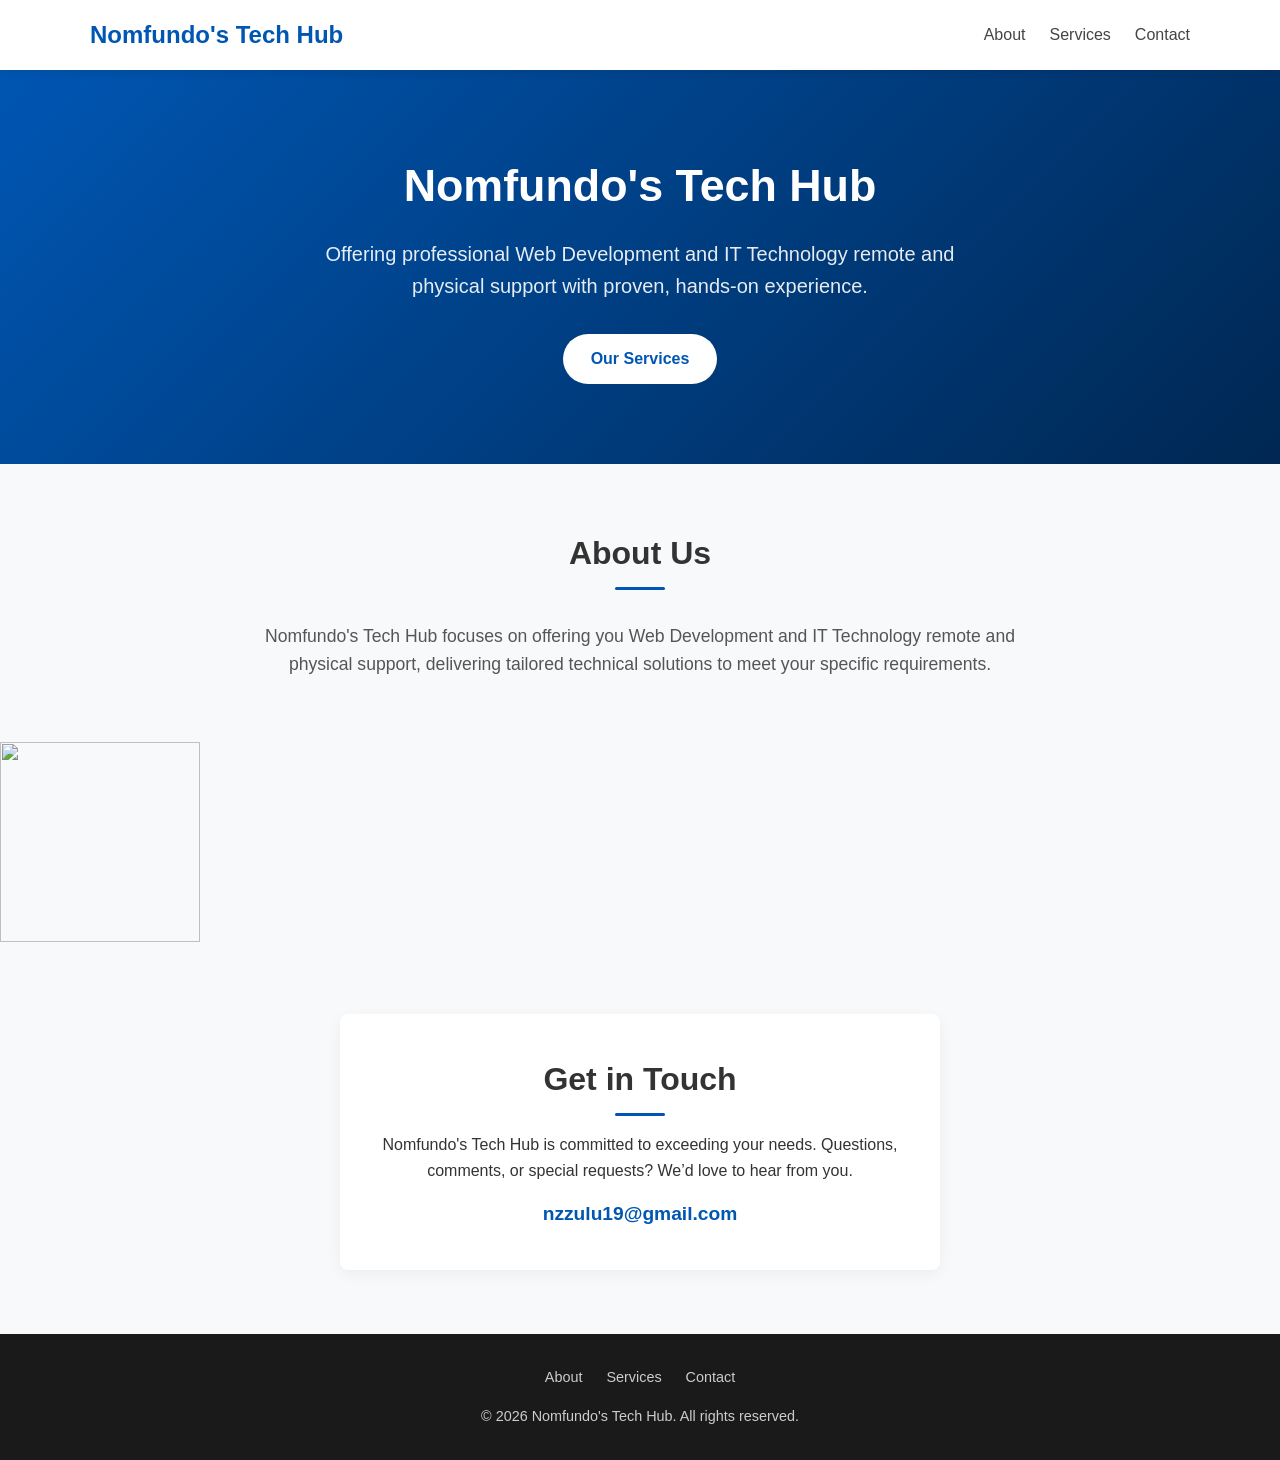
==== index.html @ b08ce613 "Rename Home.html to index.html" ====
<!DOCTYPE html>
<html lang="en">
<head> 
    <meta charset="UTF-8">
    <meta name="viewport" content="width=device-width, initial-scale=1.0">
    <title>Home</title>
    <link rel="stylesheet" href="CSS.css">

</head>
<body>

    <!-- Navigation Header -->
    <header class="site-header">
        <div class="container navbar">
            <a href="#" class="brand-logo">Nomfundo's Tech Hub</a>
            <ul class="nav-links">
                <li><a href="#about" class="active">About</a></li>
                <li><a href="Services.html">Services</a></li>
                <li><a href="#contact">Contact</a></li>
            </ul>
        </div>
    </header>

    <main>
        <!-- Hero Section -->
        <section class="hero-section">
            <div class="container">
                <h1 class="hero-title">Nomfundo's Tech Hub</h1>
                <p class="hero-subtitle">
                    Offering professional Web Development and IT Technology remote and physical support with proven, hands-on experience.
                </p>
                <a href="Services.html" class="btn-primary">Our Services</a>
            </div>
        </section>

        <!-- About Section -->
        <section id="about" class="section">
            <div class="container">
                <h2 class="section-title">About Us</h2>
                <p class="about-text">
                    Nomfundo's Tech Hub focuses on offering you Web Development and IT Technology remote and physical support, 
                    delivering tailored technical solutions to meet your specific requirements.
                </p>
            </div>
        </section>

      
        <img src="Server.jpg" width="200" height="200"></img>
        
        <section id="contact" class="section">
            <div class="container">
                <div class="contact-card">
                    <h2 class="section-title" style="margin-bottom: 1rem;">Get in Touch</h2>
                    <p>
                        Nomfundo's Tech Hub is committed to exceeding your needs. Questions, comments, or special requests? 
                        We’d love to hear from you.
                    </p>
                    <a href="mailto:nzzulu19@gmail.com" class="contact-email">nzzulu19@gmail.com</a>
                </div>
            </div>
        </section>
    </main>

    <footer class="site-footer">
        <div class="container">
            <div class="footer-links">
                <a href="#about">About</a>
                <a href="#services">Services</a>
                <a href="#contact">Contact</a>
            </div>
            <p>&copy; 2026 Nomfundo's Tech Hub. All rights reserved.</p>
        </div>
    </footer>

    <script src="Javascript.js"></script>
</body>
</html>
---- CSS.css ----
/* --- Global Styles & Reset --- */
* {
    margin: 0;
    padding: 0;
    box-sizing: border-box;
    font-family: 'Segoe UI', Tahoma, Geneva, Verdana, sans-serif;
}

body {
    line-height: 1.6;
    color: #333333;
    background-color: #f8f9fa;
}

a {
    text-decoration: none;
    color: inherit;
}

/* --- Container Utility --- */
.container {
    width: 90%;
    max-width: 1100px;
    margin: 0 auto;
    padding: 0 15px;
}

/* --- Navigation Header --- */
.site-header {
    background-color: #ffffff;
    box-shadow: 0 2px 10px rgba(0, 0, 0, 0.1);
    position: sticky;
    top: 0;
    z-index: 1000;
}

.navbar {
    display: flex;
    justify-content: space-between;
    align-items: center;
    padding: 1rem 0;
}

.brand-logo {
    font-size: 1.5rem;
    font-weight: 700;
    color: #0056b3;
}

.nav-links {
    display: flex;
    list-style: none;
    gap: 1.5rem;
}

.nav-links a {
    font-size: 1rem;
    font-weight: 500;
    color: #444;
    transition: color 0.3rem ease;
}

.nav-links a:hover,
.nav-links a.active {
    color: #0056b3;
}

/* --- Hero / Welcome Section --- */
.hero-section {
    background: linear-gradient(135deg, #0056b3 0%, #002752 100%);
    color: #ffffff;
    padding: 5rem 0;
    text-align: center;
}

.hero-title {
    font-size: 2.8rem;
    margin-bottom: 1rem;
    font-weight: 700;
}

.hero-subtitle {
    font-size: 1.25rem;
    max-width: 700px;
    margin: 0 auto 2rem auto;
    opacity: 0.9;
}

.btn-primary {
    display: inline-block;
    background-color: #ffffff;
    color: #0056b3;
    padding: 0.75rem 1.75rem;
    border-radius: 25px;
    font-weight: 600;
    transition: background-color 0.3s ease, transform 0.2s ease;
}

.btn-primary:hover {
    background-color: #e2e6ea;
    transform: translateY(-2px);
}

/* --- Content Sections --- */
.section {
    padding: 4rem 0;
}

.section-title {
    font-size: 2rem;
    text-align: center;
    margin-bottom: 2rem;
    position: relative;
}

.section-title::after {
    content: '';
    display: block;
    width: 50px;
    height: 3px;
    background-color: #0056b3;
    margin: 0.5rem auto 0 auto;
    border-radius: 2px;
}

.about-text {
    max-width: 800px;
    margin: 0 auto;
    text-align: center;
    font-size: 1.1rem;
    color: #555;
}

/* --- Contact Section --- */
.contact-card {
    background: #ffffff;
    border-radius: 8px;
    padding: 2.5rem;
    max-width: 600px;
    margin: 0 auto;
    box-shadow: 0 4px 15px rgba(0, 0, 0, 0.05);
    text-align: center;
}

.contact-email {
    display: inline-block;
    margin-top: 1rem;
    font-size: 1.2rem;
    color: #0056b3;
    font-weight: 600;
}

.contact-email:hover {
    text-decoration: underline;
}

/* --- Footer --- */
.site-footer {
    background-color: #1a1a1a;
    color: #cccccc;
    padding: 2rem 0;
    text-align: center;
    font-size: 0.9rem;
}

.footer-links {
    display: flex;
    justify-content: center;
    gap: 1.5rem;
    margin-bottom: 1rem;
}

.footer-links a:hover {
    color: #ffffff;
}

/* --- Responsive Adjustments --- */
@media (max-width: 768px) {
    .hero-title {
        font-size: 2rem;
    }

    .hero-subtitle {
        font-size: 1rem;
    }

    .nav-links {
        gap: 1rem;
    }
    

}
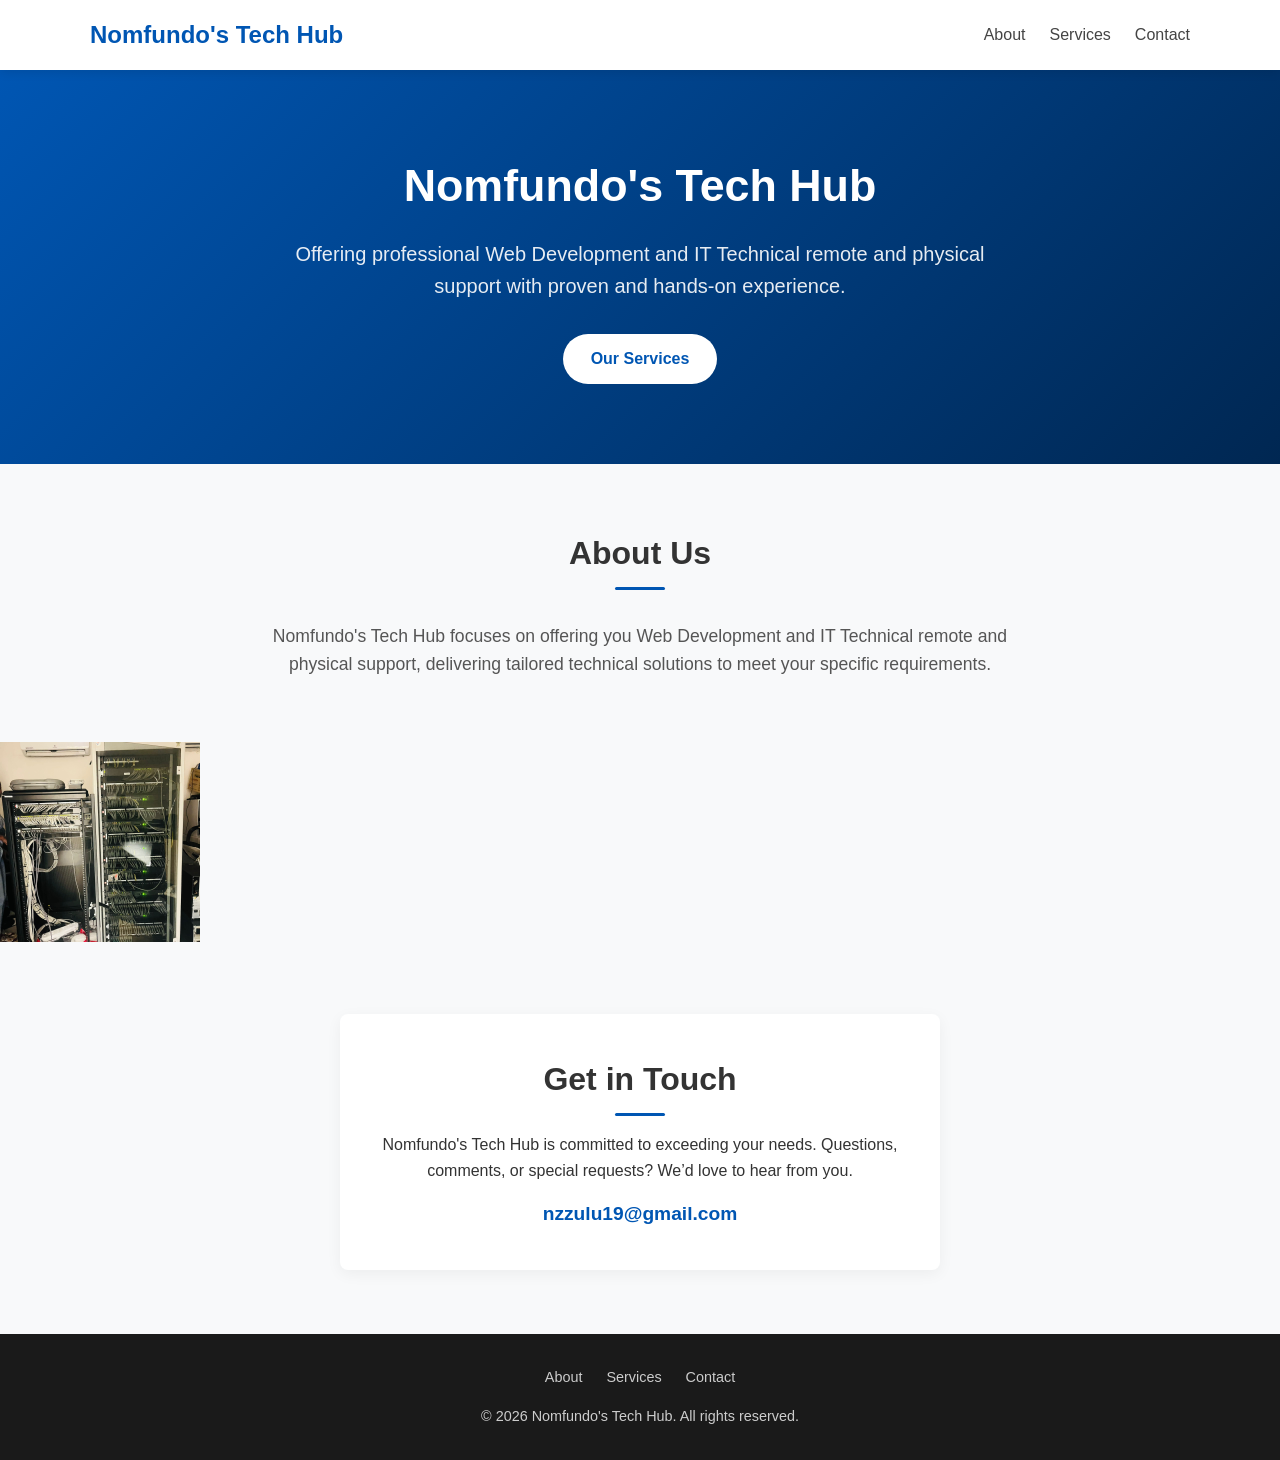
==== commit 55513d3e: "Update index.html" ====
--- a/index.html
+++ b/index.html
@@ -27,7 +27,7 @@
             <div class="container">
                 <h1 class="hero-title">Nomfundo's Tech Hub</h1>
                 <p class="hero-subtitle">
-                    Offering professional Web Development and IT Technology remote and physical support with proven, hands-on experience.
+                    Offering professional Web Development and IT Technical remote and physical support with proven and hands-on experience.
                 </p>
                 <a href="Services.html" class="btn-primary">Our Services</a>
             </div>
@@ -38,7 +38,7 @@
             <div class="container">
                 <h2 class="section-title">About Us</h2>
                 <p class="about-text">
-                    Nomfundo's Tech Hub focuses on offering you Web Development and IT Technology remote and physical support, 
+                    Nomfundo's Tech Hub focuses on offering you Web Development and IT Technical remote and physical support, 
                     delivering tailored technical solutions to meet your specific requirements.
                 </p>
             </div>
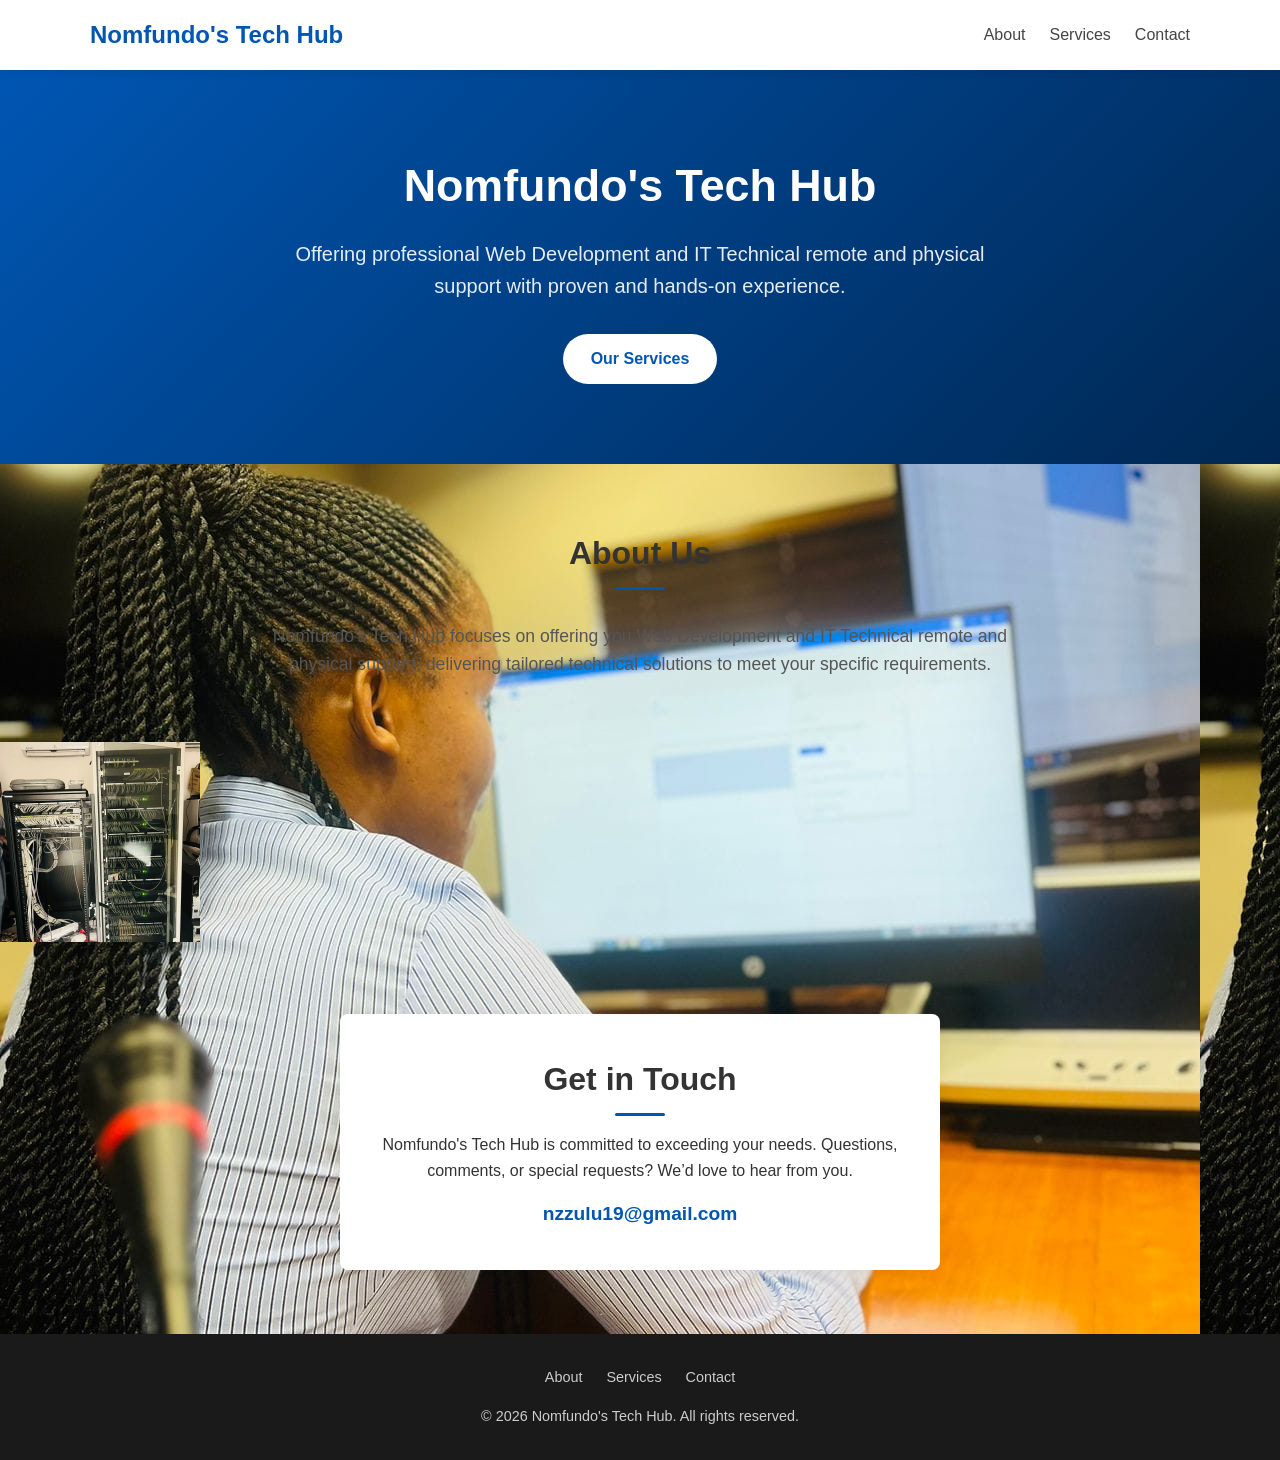
==== commit 13dc8462: "Update index.html" ====
--- a/index.html
+++ b/index.html
@@ -3,9 +3,10 @@
 <head> 
     <meta charset="UTF-8">
     <meta name="viewport" content="width=device-width, initial-scale=1.0">
+ <meta name="keywords" content="Web Development, IT Support, Remote IT Technician, Nomfundo's Tech">
     <title>Home</title>
     <link rel="stylesheet" href="CSS.css">
-
+<style> body { background-image: url("Networking.jpg");}</style>
 </head>
 <body>
 
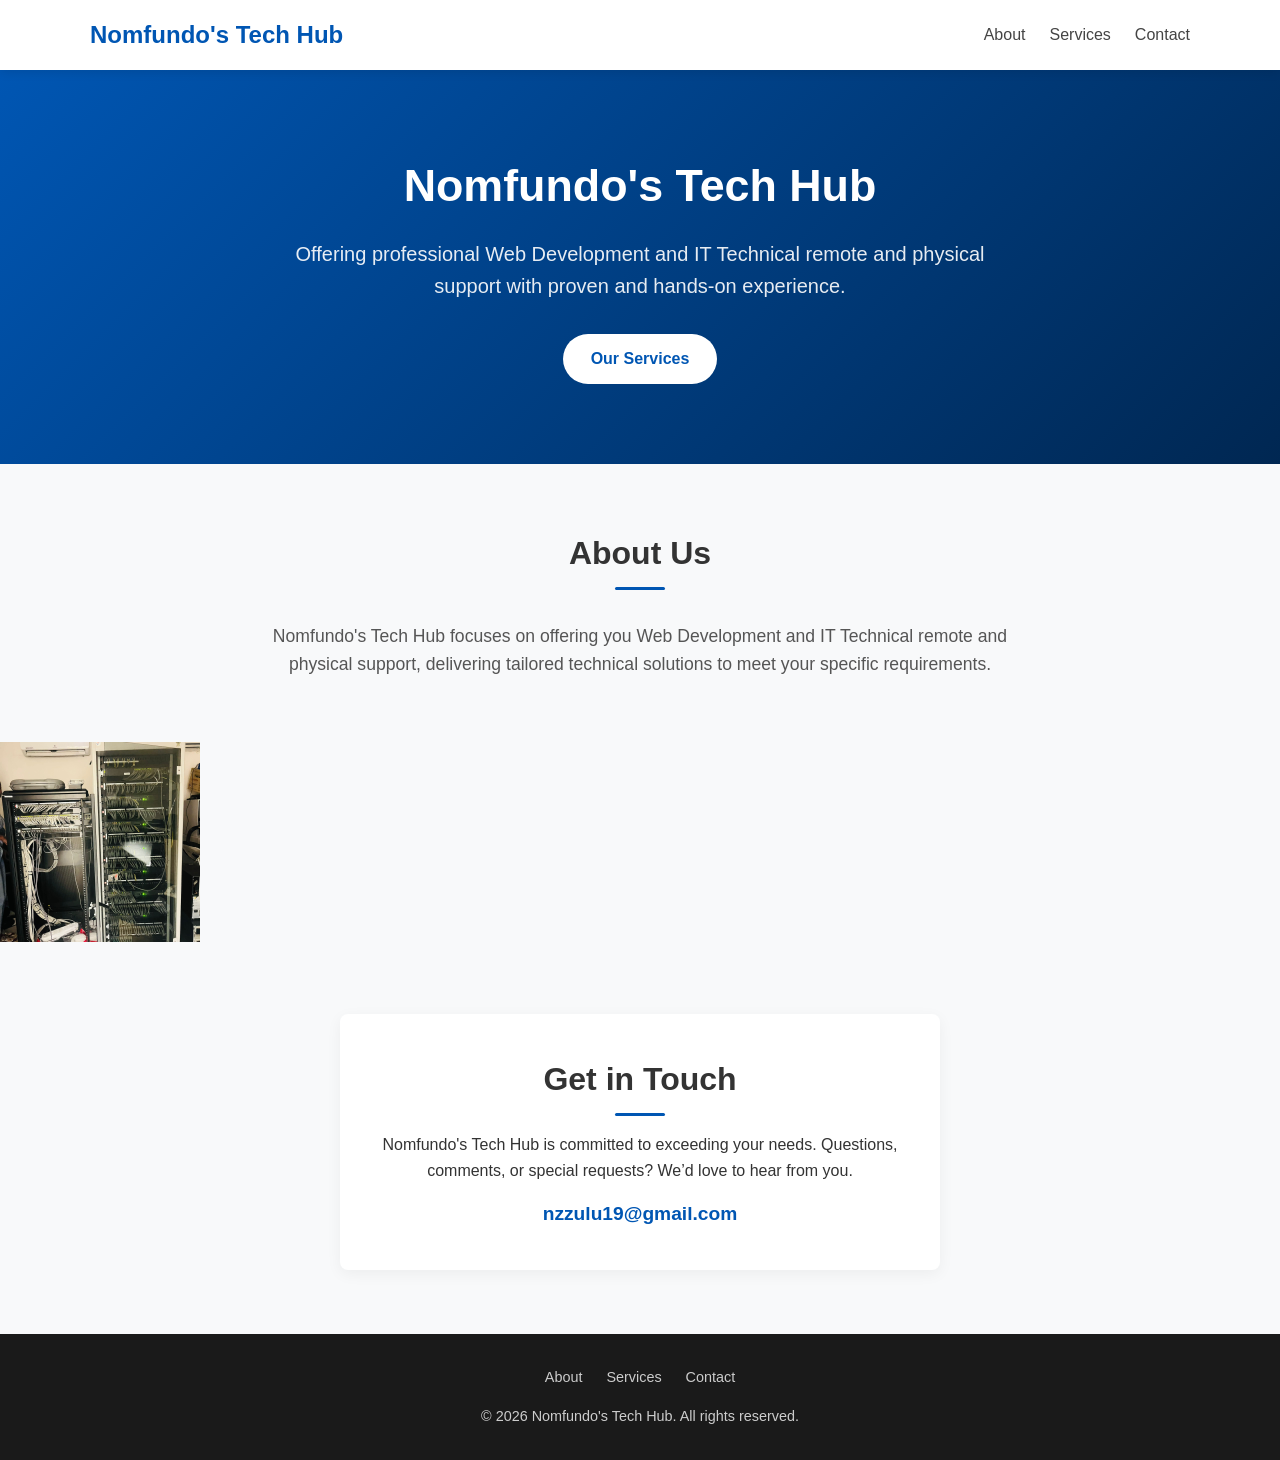
==== commit 51d00a0b: "Update index.html" ====
--- a/index.html
+++ b/index.html
@@ -6,7 +6,7 @@
  <meta name="keywords" content="Web Development, IT Support, Remote IT Technician, Nomfundo's Tech">
     <title>Home</title>
     <link rel="stylesheet" href="CSS.css">
-<style> body { background-image: url("Networking.jpg");}</style>
+
 </head>
 <body>
 
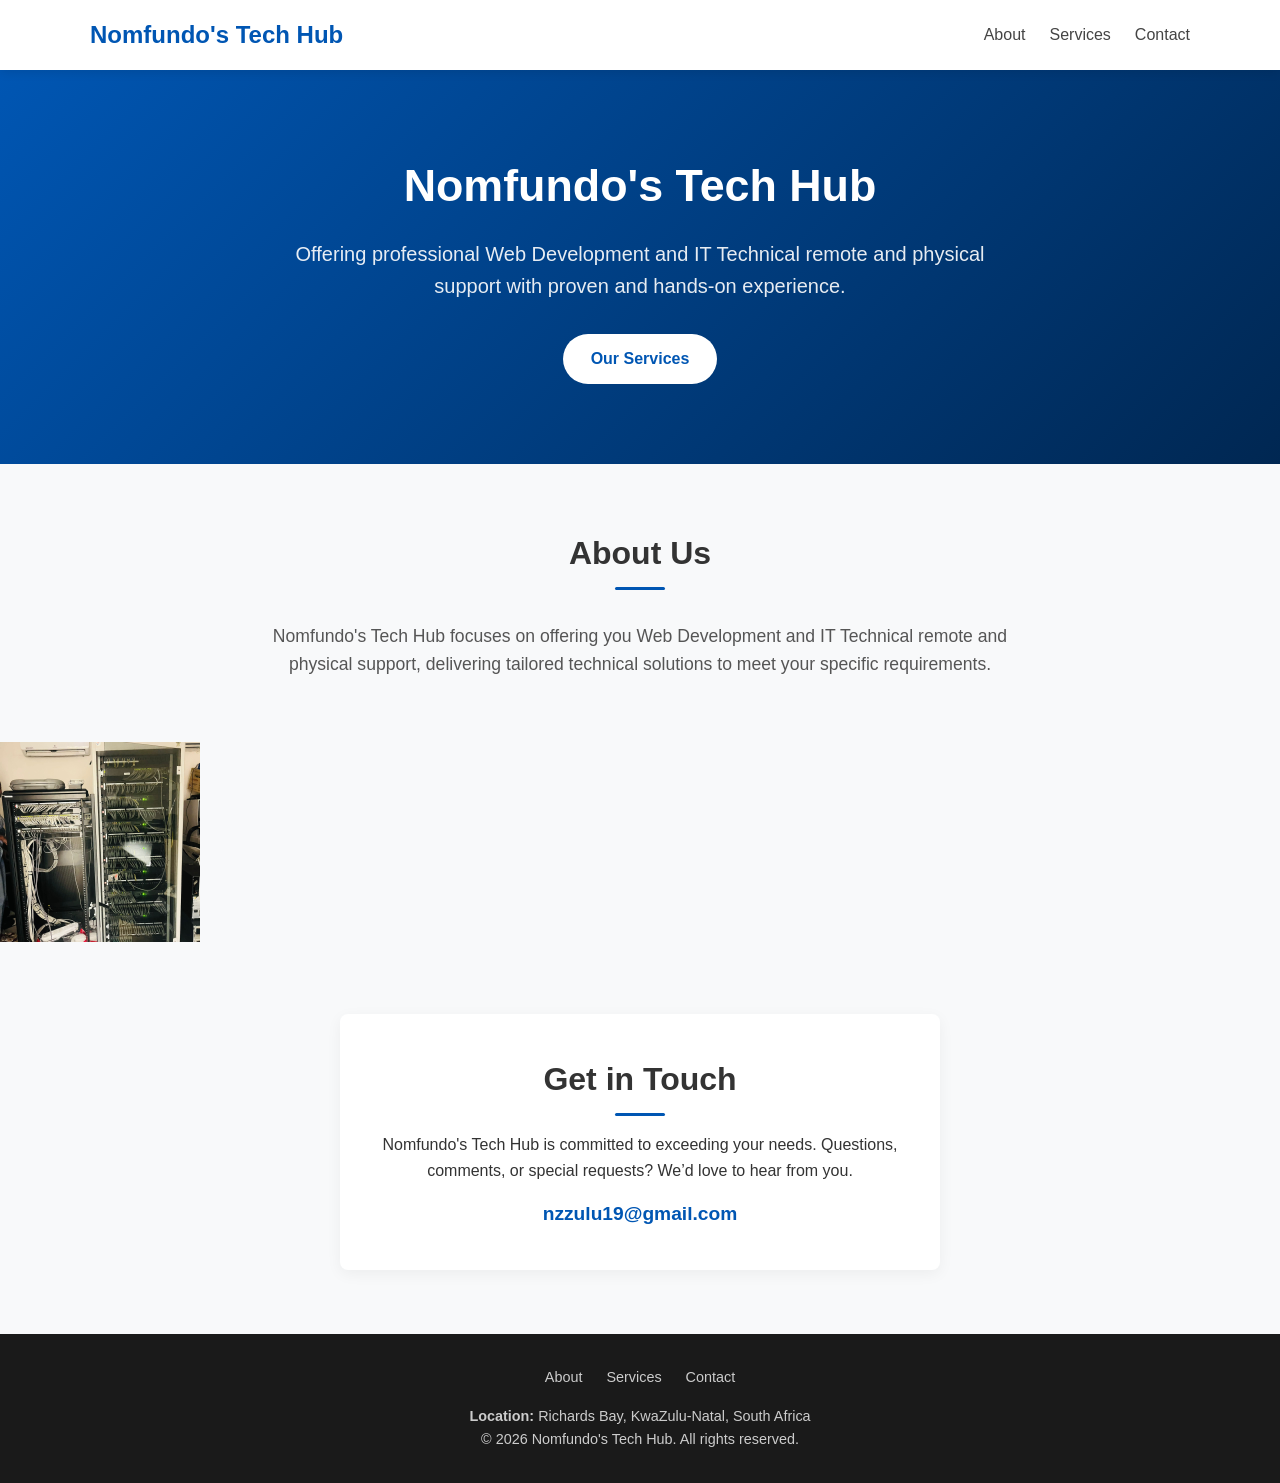
==== commit 4eab4319: "Update index.html" ====
--- a/index.html
+++ b/index.html
@@ -69,6 +69,7 @@
                 <a href="#services">Services</a>
                 <a href="#contact">Contact</a>
             </div>
+<p><strong>Location:</strong> Richards Bay, KwaZulu-Natal, South Africa</p>
             <p>&copy; 2026 Nomfundo's Tech Hub. All rights reserved.</p>
         </div>
     </footer>
